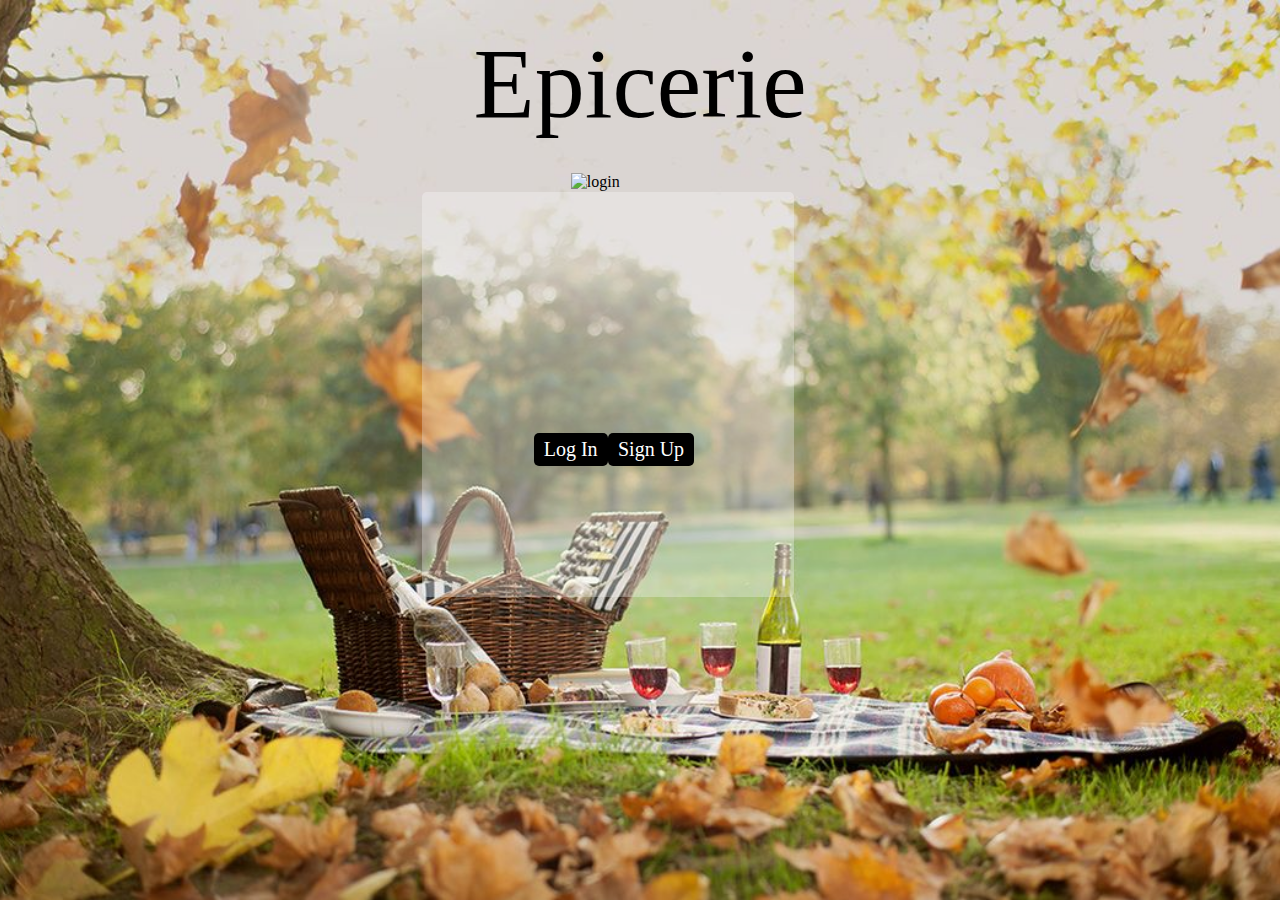
==== login.html @ e2511496 "Create login.html" ====
<!DOCTYPE html>
<html lang="en">

<head>
    <meta charset="UTF-8">
    <meta http-equiv="X-UA-Compatible" content="IE=edge">
    <meta name="viewport" content="width=device-width, initial-scale=1.0">
    <link rel="stylesheet" href="login.css" type="text/css">
    <link rel='icon'
        href='https://cdn.discordapp.com/attachments/864112611242409989/931589514957324338/kisspng-shopping-cart-online-shopping-retail-logo-cart-vector-5adc8da78357e7.636555111524403623538.png' />
    <title>Haute</title>
</head>

<body style="background-image:url(b5.jpg)" center center fixed>
    <div class="content">
        <span>Epicerie</span>
    </div>
    <div class='mail'>
        <img src="login.png" alt="login" style="width:15%;height:15%;" id = "png">
        <div class="login">
            <a href="#" class="button">Log In</a>
        </div>
        <div class="signup">
            <a href="#" class="button">Sign Up</a>
        </div>
    </div>
    
    
</body>
---- login.css ----
body{
    margin:0;
    padding:0;
    background-size: cover;
    background-position: center;
    font-family: 'Times new roman' , serif;
    background-repeat: no-repeat;
    background-attachment:fixed;
}
.content{
    position: absolute;
    font-family: 'Times new roman' , serif;
    font-size: 100px;
    color: black;
    margin-top:2%;
    margin-left: 37%;
}

.mail{
    position:absolute;
    margin-top:15%;
    margin-left:33%;
    width:29%;
    height:45%;
    background-color:rgb(255,255,255,0.3);
    border-radius:5px;
}

.mail .login {
    background-color: black;
    border: none;
    color: white;
    padding: 5px 10px;
    text-align: center;
    text-decoration: none;
    display: inline-block;
    font-size: 16px;
    border-radius: 5px;
    font-size:20px;
    margin-left:30%;
    position:absolute;
    margin-top:65%;
}
.mail .signup {
    background-color: black;
    border: none;
    color: white;
    padding: 5px 10px;
    text-align: center;
    text-decoration: none;
    display: inline-block;
    font-size: 16px;
    border-radius: 5px;
    font-size:20px;
    margin-left:50%;
    position:absolute;
    margin-top:65%;
}
a.button{
    text-decoration: none;
    color: white;
}

.mail #png 
{
   position: absolute;
   margin-left:40%;
   margin-top:-5%;
}
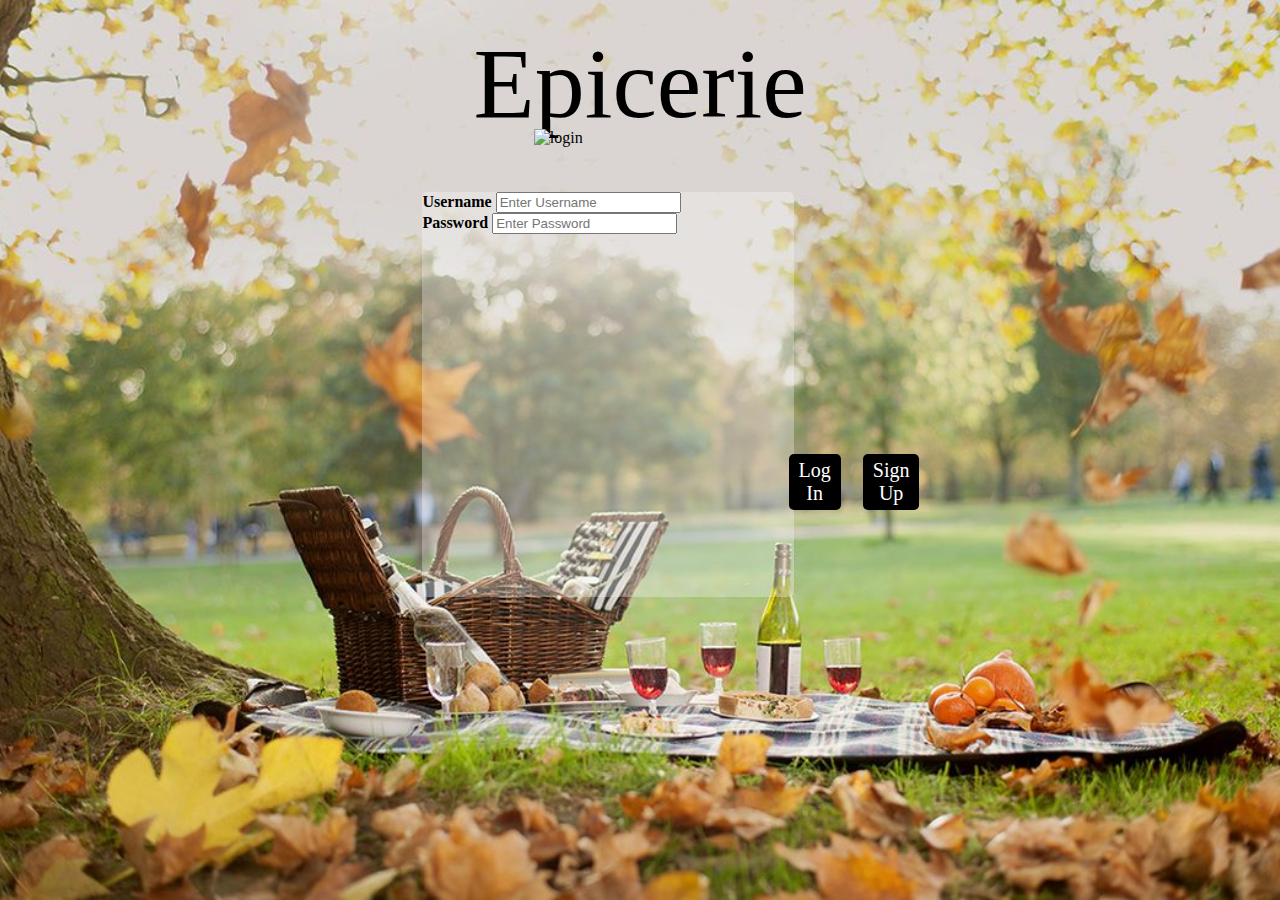
==== commit e3f8df85: "Update login.html" ====
--- a/login.html
+++ b/login.html
@@ -16,7 +16,12 @@
         <span>Epicerie</span>
     </div>
     <div class='mail'>
-        <img src="login.png" alt="login" style="width:15%;height:15%;" id = "png">
+        <img src="login4.png" alt="login" style="width:40%;height:45%;" id = "png">
+        <label for="uname"><b>Username</b></label>
+        <input type="text" placeholder="Enter Username" name="uname" required>
+        <br>
+        <label for="psw"><b>Password</b></label>
+        <input type="password" placeholder="Enter Password" name="psw" required>
         <div class="login">
             <a href="#" class="button">Log In</a>
         </div>
@@ -24,6 +29,4 @@
             <a href="#" class="button">Sign Up</a>
         </div>
     </div>
-    
-    
 </body>--- a/login.css
+++ b/login.css
@@ -64,6 +64,6 @@
 .mail #png 
 {
    position: absolute;
-   margin-left:40%;
-   margin-top:-5%;
+   margin-left:30%;
+   margin-top:-17%;
 }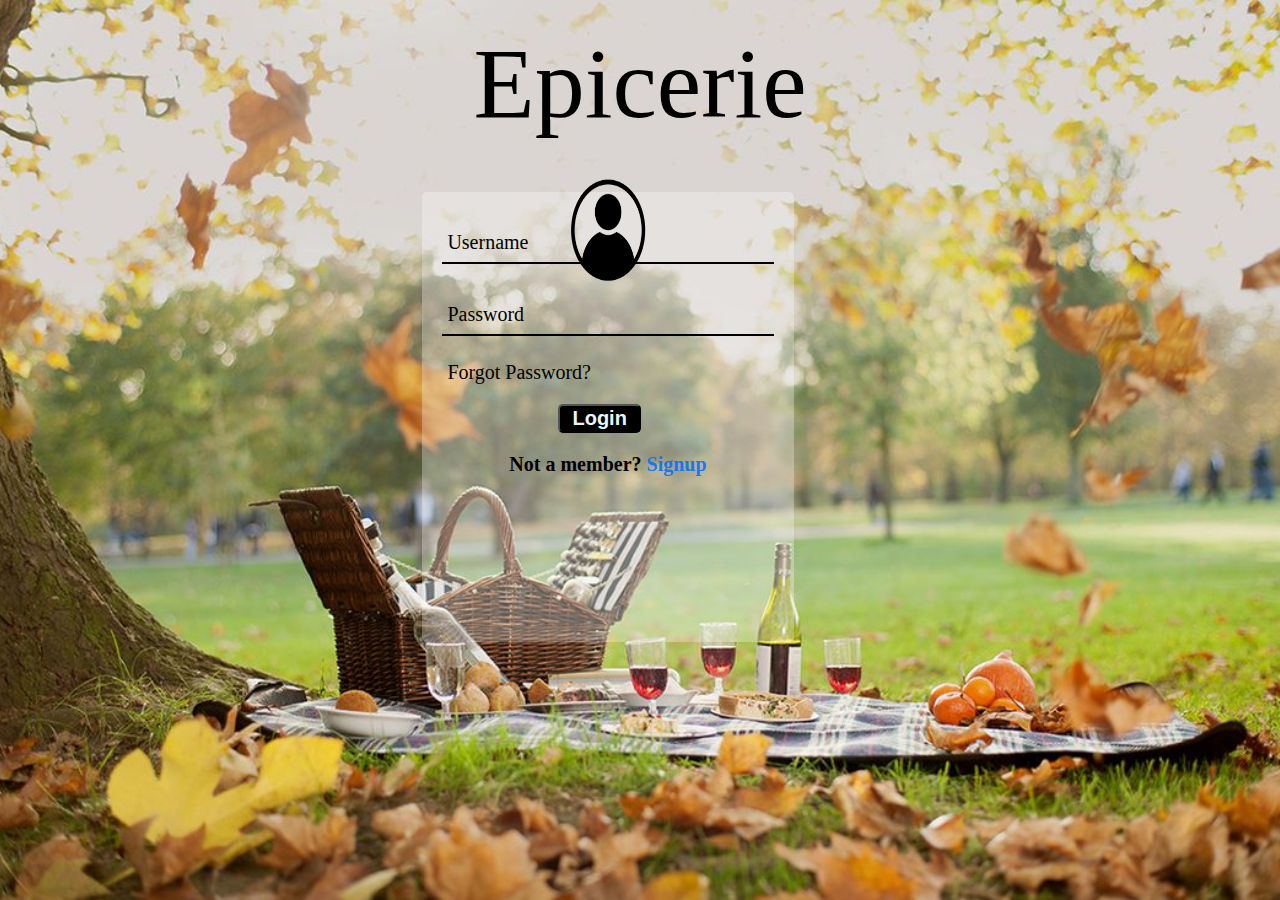
==== commit a0153852: "Update login.html" ====
--- a/login.html
+++ b/login.html
@@ -16,17 +16,23 @@
         <span>Epicerie</span>
     </div>
     <div class='mail'>
-        <img src="login4.png" alt="login" style="width:40%;height:45%;" id = "png">
-        <label for="uname"><b>Username</b></label>
-        <input type="text" placeholder="Enter Username" name="uname" required>
-        <br>
-        <label for="psw"><b>Password</b></label>
-        <input type="password" placeholder="Enter Password" name="psw" required>
-        <div class="login">
-            <a href="#" class="button">Log In</a>
-        </div>
-        <div class="signup">
-            <a href="#" class="button">Sign Up</a>
-        </div>
+        <img src="login4.png" alt="login" style="width:40%;height:45%;" id="png">
+        <form method="post">
+            <div class="txt_field">
+                <input type="text" required>
+                <span></span>
+                <label>Username</label>
+            </div>
+            <div class="txt_field">
+                <input type="password" required>
+                <span></span>
+                <label>Password</label>
+            </div>
+            <div class="pass">Forgot Password?</div>
+            <input type="submit" value="Login">
+            <div class="signup_link">
+                Not a member? <a href="#">Signup</a>
+            </div>
+        </form>
     </div>
 </body>--- a/login.css
+++ b/login.css
@@ -21,41 +21,12 @@
     margin-top:15%;
     margin-left:33%;
     width:29%;
-    height:45%;
+    height:50%;
     background-color:rgb(255,255,255,0.3);
     border-radius:5px;
 }
 
-.mail .login {
-    background-color: black;
-    border: none;
-    color: white;
-    padding: 5px 10px;
-    text-align: center;
-    text-decoration: none;
-    display: inline-block;
-    font-size: 16px;
-    border-radius: 5px;
-    font-size:20px;
-    margin-left:30%;
-    position:absolute;
-    margin-top:65%;
-}
-.mail .signup {
-    background-color: black;
-    border: none;
-    color: white;
-    padding: 5px 10px;
-    text-align: center;
-    text-decoration: none;
-    display: inline-block;
-    font-size: 16px;
-    border-radius: 5px;
-    font-size:20px;
-    margin-left:50%;
-    position:absolute;
-    margin-top:65%;
-}
+
 a.button{
     text-decoration: none;
     color: white;
@@ -66,4 +37,94 @@
    position: absolute;
    margin-left:30%;
    margin-top:-17%;
-}+}
+.mail form{
+    padding: 0 20px;
+    box-sizing: border-box;
+  }
+  form .txt_field{
+    position: relative;
+    border-bottom: 2px solid black;
+    margin: 30px 0;
+    font-size: 20px;
+  }
+  .txt_field input{
+    width: 100%;
+    padding: 0 5px;
+    height: 40px;
+    font-size: 16px;
+    border: none;
+    background: none;
+    outline: none;
+  }
+  .txt_field label{
+    position: absolute;
+    top: 50%;
+    left: 5px;
+    color: black;
+    transform: translateY(-50%);
+    font-size: 16px;
+    pointer-events: none;
+    transition: .5s;
+    font-size: 20px;
+  }
+  .txt_field span::before{
+    content: '';
+    position: absolute;
+    top: 40px;
+    left: 0;
+    width: 0%;
+    height: 2px;
+    background: black;
+    transition: .5s;
+ 
+  }
+  .txt_field input:focus ~ label,
+  .txt_field input:valid ~ label{
+    top: -5px;
+    color: rgba(0, 110, 255, 0.87);
+  }
+  .txt_field input:focus ~ span::before,
+  .txt_field input:valid ~ span::before{
+    width: 100%;
+  }
+  .pass{
+    margin: -5px 0 20px 5px;
+    color: black;
+    cursor: pointer;
+    font-size: 20px;
+  }
+  .pass:hover{
+    text-decoration: underline;
+  }
+  input[type="submit"]{
+    width: 25%;
+    height: 25%;
+    background: black;
+    border-radius: 5px;
+    font-size: 20px;
+    color: #e9f4fb;
+    font-weight: 700;
+    cursor: pointer;
+    outline: none;
+    margin-left:35%;
+  }
+  input[type="submit"]:hover{
+    background: rgba(0, 110, 255, 0.87);
+    transition: .5s;
+  }
+  .signup_link{
+    margin: 20px 0;
+    text-align: center;
+    font-size: 20px;
+    color: black;
+    font-weight:bold;
+  }
+  .signup_link a{
+    color: rgba(0, 110, 255, 0.87);
+    text-decoration: none;
+  }
+  .signup_link a:hover{
+    text-decoration: underline;
+  }
+  